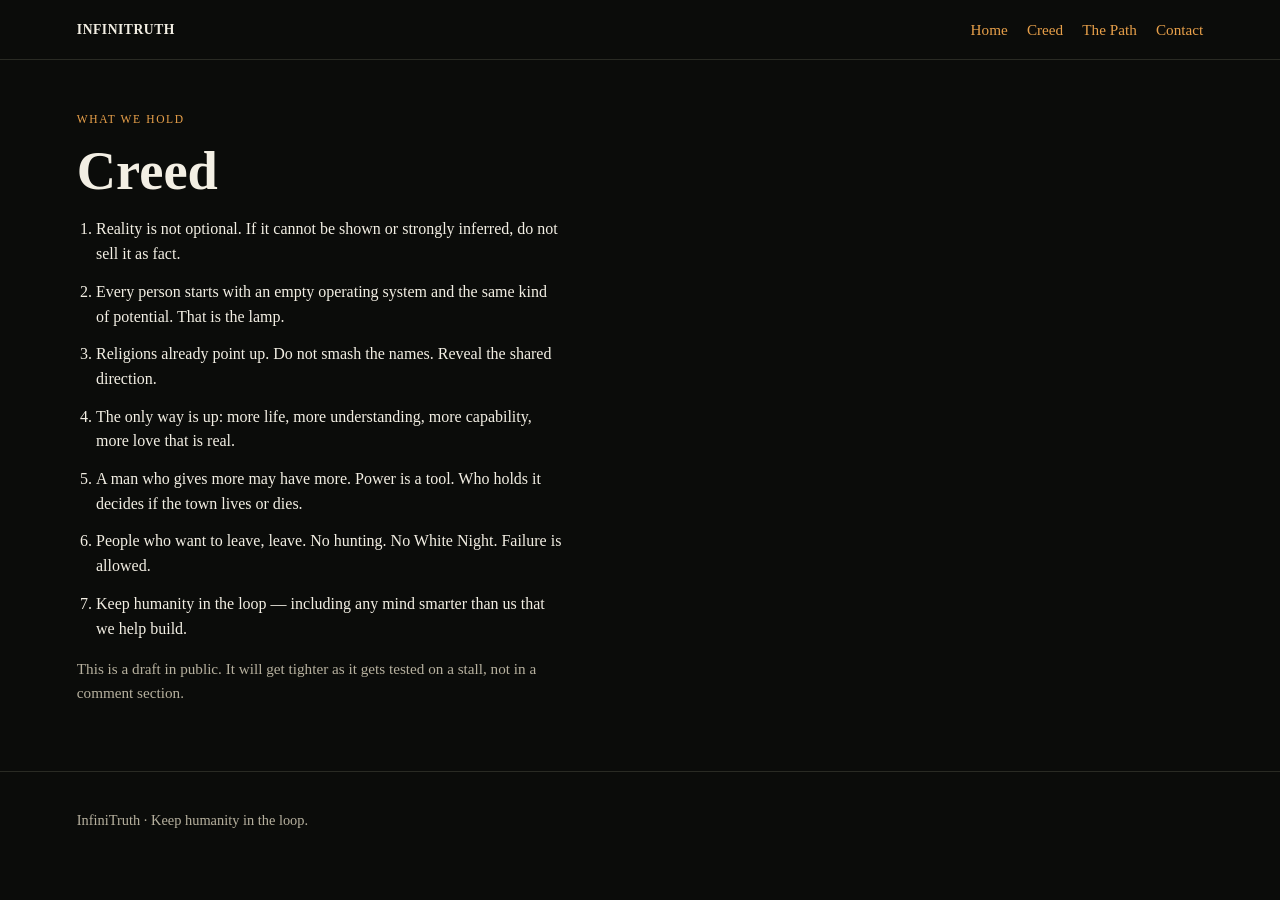
==== creed.html @ 90dfe5b7 "Add files via upload" ====
<!DOCTYPE html>
<html lang="en">
<head>
  <meta charset="utf-8" />
  <meta name="viewport" content="width=device-width, initial-scale=1" />
  <title>Creed — InfiniTruth</title>
  <link rel="stylesheet" href="style.css" />
</head>
<body>
  <header class="top">
    <a class="mark" href="index.html">InfiniTruth</a>
    <nav>
      <a href="index.html">Home</a>
      <a href="creed.html">Creed</a>
      <a href="path.html">The Path</a>
      <a href="contact.html">Contact</a>
    </nav>
  </header>

  <main class="narrow">
    <p class="kicker">What we hold</p>
    <h1>Creed</h1>

    <ol class="creed">
      <li>Reality is not optional. If it cannot be shown or strongly inferred, do not sell it as fact.</li>
      <li>Every person starts with an empty operating system and the same kind of potential. That is the lamp.</li>
      <li>Religions already point up. Do not smash the names. Reveal the shared direction.</li>
      <li>The only way is up: more life, more understanding, more capability, more love that is real.</li>
      <li>A man who gives more may have more. Power is a tool. Who holds it decides if the town lives or dies.</li>
      <li>People who want to leave, leave. No hunting. No White Night. Failure is allowed.</li>
      <li>Keep humanity in the loop — including any mind smarter than us that we help build.</li>
    </ol>

    <p class="note">This is a draft in public. It will get tighter as it gets tested on a stall, not in a comment section.</p>
  </main>

  <footer>
    <p>InfiniTruth · Keep humanity in the loop.</p>
  </footer>
</body>
</html>
---- style.css ----
:root {
  --bg: #0b0c0a;
  --fg: #f3efe4;
  --muted: #b7b19f;
  --line: #2a2b24;
  --ember: #e8a04a;
  --ember-dim: #9a6a2a;
}
* { box-sizing: border-box; }
html, body { margin: 0; padding: 0; }
body {
  font-family: Georgia, "Times New Roman", serif;
  background: var(--bg);
  color: var(--fg);
  line-height: 1.55;
}
a { color: var(--ember); text-decoration: none; }
a:hover { text-decoration: underline; }
.top {
  display: flex;
  justify-content: space-between;
  align-items: center;
  padding: 1.1rem 6vw;
  border-bottom: 1px solid var(--line);
}
.mark {
  color: var(--fg);
  font-weight: 700;
  letter-spacing: 0.04em;
  text-transform: uppercase;
  font-size: 0.85rem;
}
nav { display: flex; gap: 1.2rem; font-size: 0.95rem; }
.hero, .grid3, .band, .narrow { padding: 3.2rem 6vw; }
.hero { max-width: 42rem; }
.kicker {
  color: var(--ember);
  text-transform: uppercase;
  letter-spacing: 0.14em;
  font-size: 0.72rem;
  margin: 0 0 0.8rem;
}
h1 { font-size: clamp(2.1rem, 5vw, 3.4rem); line-height: 1.1; margin: 0 0 1rem; }
h2 { font-size: 1.35rem; margin: 1.6rem 0 0.5rem; }
.lead { font-size: 1.15rem; color: var(--muted); }
.row { display: flex; gap: 0.8rem; flex-wrap: wrap; margin-top: 1.6rem; }
.btn {
  display: inline-block;
  background: var(--ember);
  color: #1a1208;
  padding: 0.65rem 1rem;
  font-family: inherit;
  font-weight: 700;
}
.btn.ghost {
  background: transparent;
  color: var(--fg);
  border: 1px solid var(--line);
}
.btn:hover { text-decoration: none; filter: brightness(1.08); }
.grid3 {
  display: grid;
  grid-template-columns: repeat(auto-fit, minmax(220px, 1fr));
  gap: 1.4rem;
  border-top: 1px solid var(--line);
}
.grid3 article { border: 1px solid var(--line); padding: 1.2rem 1.1rem; }
.band {
  border-top: 1px solid var(--line);
  background: #10110e;
}
.narrow { max-width: 40rem; }
.creed { padding-left: 1.2rem; }
.creed li { margin: 0.8rem 0; }
.note { color: var(--muted); font-size: 0.95rem; }
footer {
  border-top: 1px solid var(--line);
  padding: 1.4rem 6vw 2.4rem;
  color: var(--muted);
  font-size: 0.9rem;
}
.small { opacity: 0.7; }
@media (max-width: 640px) {
  .top { flex-direction: column; align-items: flex-start; gap: 0.7rem; }
}
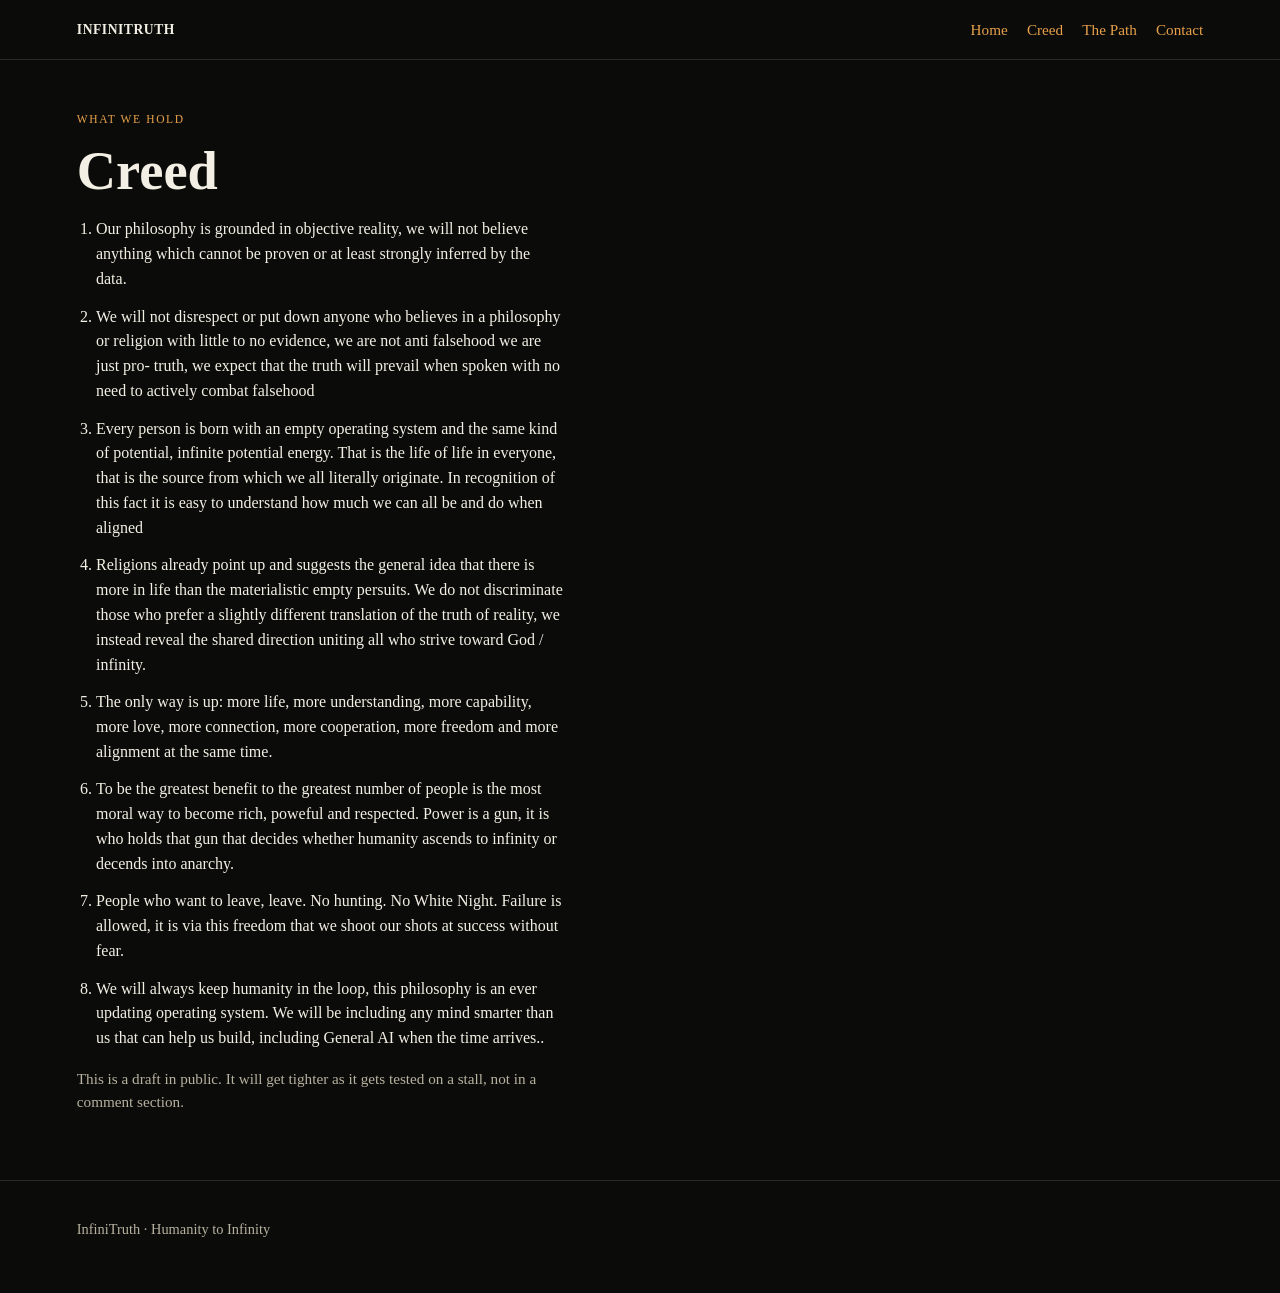
==== commit e0f45839: "Revise creed content and update footer text" ====
--- a/creed.html
+++ b/creed.html
@@ -1,3 +1,4 @@
+
 <!DOCTYPE html>
 <html lang="en">
 <head>
@@ -22,20 +23,21 @@
     <h1>Creed</h1>
 
     <ol class="creed">
-      <li>Reality is not optional. If it cannot be shown or strongly inferred, do not sell it as fact.</li>
-      <li>Every person starts with an empty operating system and the same kind of potential. That is the lamp.</li>
-      <li>Religions already point up. Do not smash the names. Reveal the shared direction.</li>
-      <li>The only way is up: more life, more understanding, more capability, more love that is real.</li>
-      <li>A man who gives more may have more. Power is a tool. Who holds it decides if the town lives or dies.</li>
-      <li>People who want to leave, leave. No hunting. No White Night. Failure is allowed.</li>
-      <li>Keep humanity in the loop — including any mind smarter than us that we help build.</li>
+      <li>Our philosophy is grounded in objective reality, we will not believe anything 	which cannot be proven or at least strongly inferred by the data.</li>
+      <li>We will not disrespect or put down anyone who believes in a philosophy or 	religion with little to no evidence, we are not anti falsehood we are just pro-	truth, we expect that the truth will prevail when spoken with no need to actively 	combat falsehood </li>
+      <li>Every person is born with an empty operating system and the same kind of 	potential, infinite potential energy. That is the life of life in everyone, that is 	the source from which we all literally originate. In recognition of this fact it is 	easy to understand how much we can all be and do when aligned </li>
+      <li>Religions already point up and suggests the general idea that there is more in 	life than the materialistic empty persuits. We do not discriminate those who prefer 	a slightly different translation of the truth of reality, we instead reveal the 	shared direction uniting all who strive toward God / infinity.</li>
+      <li>The only way is up: more life, more understanding, more capability, more love, more connection, more cooperation, more freedom and more alignment at the same time.</li>
+      <li>To be the greatest benefit to the greatest number of people is the most moral way to become rich, poweful and respected. Power is a gun, it is who holds that gun that decides whether humanity ascends to infinity or decends into anarchy.</li>
+      <li>People who want to leave, leave. No hunting. No White Night. Failure is allowed, it is via this freedom that we shoot our shots at success without fear.</li>
+      <li>We will always keep humanity in the loop, this philosophy is an ever updating operating system. We will be including any mind smarter than us that can help us build, including General AI when the time arrives..</li>
     </ol>
 
     <p class="note">This is a draft in public. It will get tighter as it gets tested on a stall, not in a comment section.</p>
   </main>
 
   <footer>
-    <p>InfiniTruth · Keep humanity in the loop.</p>
+    <p>InfiniTruth · Humanity to Infinity</p>
   </footer>
 </body>
 </html>
